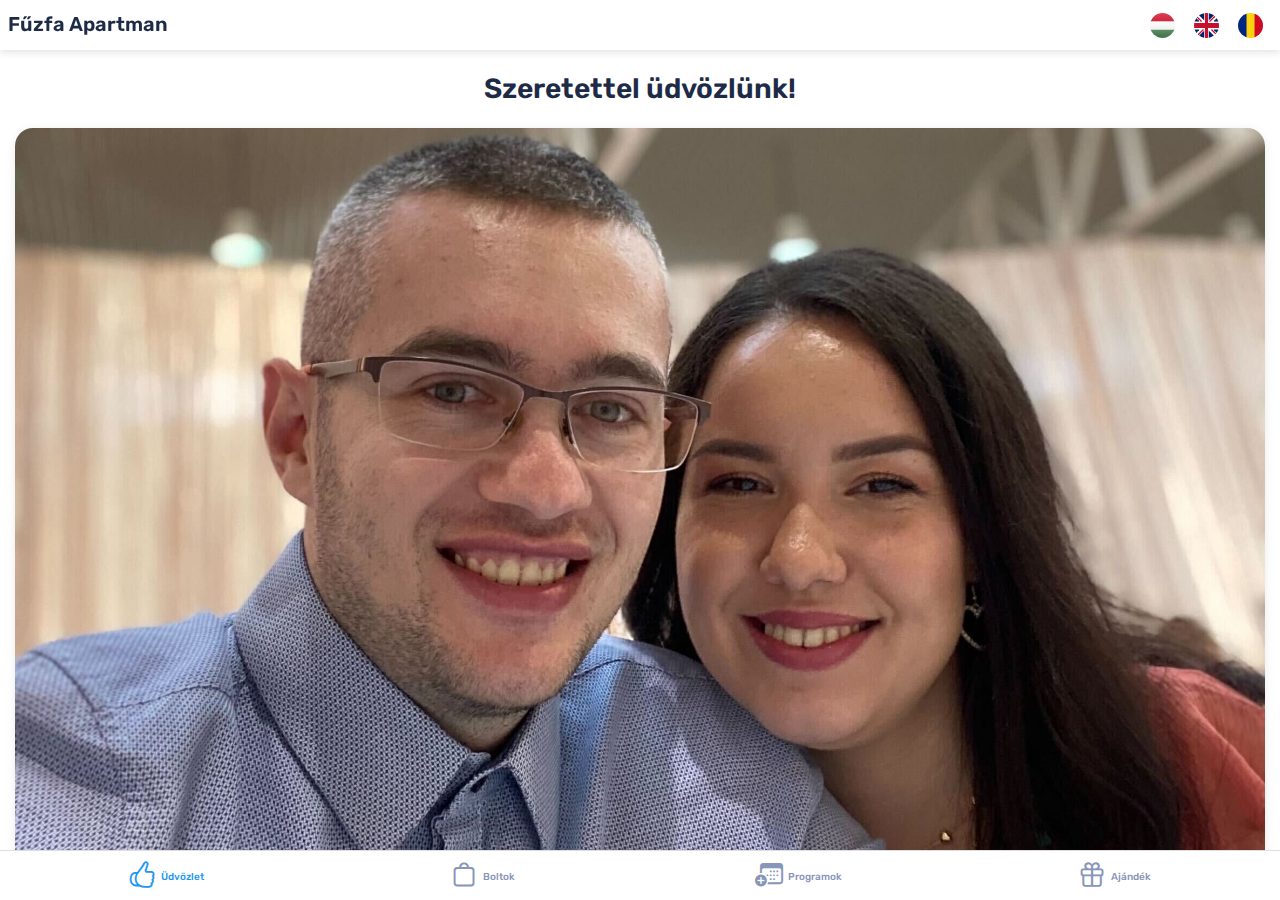
==== index.html @ 19e5b4a8 "multilang" ====
<!DOCTYPE html>
<html lang="en">
  <head>
    <meta charset="utf-8" />
    <meta
      name="viewport"
      content="width=device-width, initial-scale=1, maximum-scale=1, minimum-scale=1, viewport-fit=cover"
    />
    <meta name="apple-mobile-web-app-capable" content="yes" />
    <meta name="apple-mobile-web-app-status-bar-style" content="default" />
    <meta name="theme-color" content="#ffffff" />
    <!-- Your app title -->
    <title>Fűzfa Apartman</title>
    <link rel="stylesheet" href="css/framework7-bundle.css" />
    <link rel="stylesheet" href="css/framework7-icons.css" />
    <link rel="stylesheet" href="css/style.css" />
  </head>
  <body class="color-blue">
    <div id="app">
      <div class="views tabs">
        <div
          class="view view-main tab tab-active view-init"
          id="tab-1"
          id="home"
        >
          <div class="page">
            <div
              class="navbar"
              style="box-shadow: rgba(99, 99, 99, 0.2) 0px 2px 8px 0px"
            >
              <div class="navbar-bg"></div>
              <div class="navbar-inner">
                <div class="left">
                  <h3 class="changeName">Fűzfa Apartman</h3>
                </div>
                <div class="right langWrap">
                  <a
                    href="#"
                    class="link icon-only navbar-profile"
                    language="hungarian"
                  >
                    <img
                      style="height: 25px; width: 25px"
                      src="img/cards/flaghu.png"
                      alt=""
                    />
                  </a>
                  <a
                    href="#"
                    class="link icon-only navbar-profile"
                    language="english"
                  >
                    <img
                      style="height: 25px; width: 25px"
                      src="img/cards/flagen.webp"
                      alt=""
                    />
                  </a>
                  <a
                    href="#"
                    class="link icon-only navbar-profile"
                    language="romanian"
                  >
                    <img
                      style="height: 25px; width: 25px"
                      src="img/cards/flagro.png"
                      alt=""
                    />
                  </a>
                </div>
              </div>
            </div>

            <div class="page-content">
              <h1 style="text-align: center" class="welcomeTitle">
                Szeretettel üdvözlünk!
              </h1>
              <div class="card">
                <div class="card-image">
                  <img
                    src="img/cards/me.jpg"
                    alt=""
                    class="card-big-footer-image"
                  />
                </div>
                <div class="card-footer card-big-footer">
                  <p class="welcome_text1" style="margin: 0px">
                    Nagy öröm számunkra, hogy megérkeztetek. Mindent megteszünk
                    azért, hogy itt tartózkodásotok kellemes és emlékezetes
                    legyen. Köszönjük, hogy minket választottatok.
                  </p>
                  <br />
                  <p
                    class="welcome_text2"
                    style="margin: 0px; padding-top: 3px"
                  >
                    Legjobbakat kívánunk,
                  </p>
                  <p style="margin: 0px" class="welcome_text3">
                    Tünde és Jócó!
                  </p>
                </div>
              </div>
              <div class="card">
                <div class="card-footer card-big-footer">
                  <h2 class="checkInOut">Bejelentkezés és kijelentkezés</h2>
                  <p class="checkIn" style="margin: 0px; padding-top: 15px">
                    Bejelentkezés: 13:00-tól éjfélig
                  </p>
                  <p
                    class="checkOut"
                    style="margin: 0px !important; padding-top: 3px"
                  >
                    Kijelentkezés: 6:00 és 12:00 óra között
                  </p>
                  <p class="checkOut2" style="margin: 0px; padding-top: 11px">
                    Amennyiben a kijelentkezés után még maradnál, biztosítunk
                    csomagmegőrzési lehetőséget.
                  </p>
                </div>
              </div>
              <div class="card">
                <div class="card-footer card-big-footer">
                  <h2 class="list-title impInfo">Fontos tudnivalók</h2>
                  <p class="impInfo1">
                    Engedj meg, hogy megosszunk veled néhány hasznos
                    információt, hogy tartózkodásod még kényelmesebb legyen:
                  </p>
                  <h3 class="wifiInfo" style="margin: 0px !important">
                    WiFi Információk:
                  </h3>
                  <p class="wifiName" style="margin: 0px; padding-top: 3px">
                    Neve: Fuzfa Apartman
                  </p>
                  <p class="wifiPsw" style="margin: 0px">
                    Jelszó: fuzfaapartman2023
                  </p>

                  <h3
                    class="coldWater"
                    style="margin: 0px !important; padding-top: 16px"
                  >
                    Melegvíz használat:
                  </h3>
                  <p
                    class="coldWaterDesc"
                    style="margin: 0px; padding-top: 3px"
                  >
                    A melegvíz napkollektorokból érkezik. Amikor használni
                    szeretnéd, néhány percet várnod kell, hogy a víz meleg
                    legyen.
                  </p>
                  <h3
                    class="smokingTitle"
                    style="margin: 0px; padding-top: 16px"
                  >
                    Dohányzás:
                  </h3>
                  <p
                    class="smokingDescription"
                    style="margin: 0px; padding-top: 3px"
                  >
                    Ha dohányoznál, az erkélyen van erre lehetőség.
                  </p>
                </div>
              </div>
            </div>
          </div>
        </div>
        <div class="view view-init tab" id="tab-2">
          <div class="page">
            <div
              class="navbar"
              style="box-shadow: rgba(99, 99, 99, 0.2) 0px 2px 8px 0px"
            >
              <div class="navbar-bg"></div>
              <div class="navbar-inner">
                <div class="left">
                  <h3 class="changeName">Fűzfa Apartman</h3>
                </div>
                <div class="right langWrap">
                  <a
                    href="#"
                    class="link icon-only navbar-profile"
                    language="hungarian"
                  >
                    <img
                      style="height: 25px; width: 25px"
                      src="img/cards/flaghu.png"
                      alt=""
                    />
                  </a>
                  <a
                    href="#"
                    class="link icon-only navbar-profile"
                    language="english"
                  >
                    <img
                      style="height: 25px; width: 25px"
                      src="img/cards/flagen.webp"
                      alt=""
                    />
                  </a>
                  <a
                    href="#"
                    class="link icon-only navbar-profile"
                    language="romanian"
                  >
                    <img
                      style="height: 25px; width: 25px"
                      src="img/cards/flagro.png"
                      alt=""
                    />
                  </a>
                </div>
              </div>
            </div>

            <div class="page-content">
              <h1 class="sarkiTitle" style="text-align: center">
                Pár lépésre levő üzlet
              </h1>
              <div
                style="
                  border-radius: 19px;
                  box-shadow: rgba(149, 157, 165, 0.2) 0px 8px 24px;
                "
              >
                <div style="margin: 0px !important" class="movie-header">
                  <img src="img/cards/sarki2.png" alt="" class="movie-cover" />
                  <div class="movie-infos">
                    <div class="movie-block">
                      <i class="icon f7-icons">map_pin_ellipse</i>
                      <div class="movie-block-name sarkiType">Típus</div>
                      <div class="movie-block-text sarkiTypeName">Vegyes</div>
                    </div>
                    <div class="movie-block">
                      <i class="icon f7-icons">clock_fill</i>
                      <div class="movie-block-name timeWalk">Gyalog</div>
                      <div class="movie-block-text walkMin">2 perc</div>
                    </div>
                    <div class="movie-block">
                      <i class="icon f7-icons">star_fill</i>
                      <div class="movie-block-name sarkiRating">Értékelés</div>
                      <div class="movie-block-text">4.7</div>
                    </div>
                  </div>
                </div>
                <p
                  style="margin: 0px !important; padding: 15px"
                  class="sarkiDescription"
                >
                  A közvetlen közelünkben lévő vegyes üzlet egy kényelmes hely,
                  ahol széles választékban megtalálhatjuk mindennapi
                  szükségleteinket. Az üzletben friss élelmiszerek mellett
                  tisztítószerek, valamint szépségápolási termékek és italok is
                  rendelkezésünkre állnak.
                </p>
                <a
                  style="margin: 0px !important"
                  target="_blank"
                  href="https://www.google.com/maps/dir/46.7012078,25.507957/Sarki+%C3%9Czlet+--+%C3%96nkiszolg%C3%A1l%C3%B3,+Strada+Ciumani,+Joseni+537130/@46.700903,25.5058714,17.41z/data=!4m9!4m8!1m0!1m5!1m1!1s0x474aedd1cd731fd3:0x12633330c2064bd1!2m2!1d25.5066263!2d46.7004413!3e2?entry=ttu"
                  class="link external link-banner dark-theme-green link-chevron"
                >
                  <i class="icon f7-icons">map_pin_ellipse</i>
                  <div class="link-banner-text">
                    <div class="link-banner-title navigationTitle">
                      Útvonal tervezés
                    </div>
                    <div class="link-banner-subtitle navigationDesc">
                      Google térképen
                    </div>
                  </div>
                </a>
              </div>
              <h1
                class="favouriteRestaurants"
                style="padding-top: 15px; text-align: center"
              >
                Környékbeli ajánlott éttermek
              </h1>
              <div class="card">
                <div class="card-image">
                  <img
                    src="img/cards/palya.png"
                    alt=""
                    class="card-big-footer-image"
                    style="height: 230px !important"
                  />
                </div>
                <div class="card-footer card-big-footer">
                  <h2>Pálya Bisztró</h2>
                  <p style="margin: 0px !important; padding-top: 10px">
                    Legjobb hangulat, legfinomabb ételek, leggyorsabb
                    kiszolgálás! :)
                  </p>
                </div>
                <div class="ticket-fill ticket-image">
                  <img
                    src="img/cards/ticket-banner.jpg"
                    alt=""
                    class="ticket-image-bg"
                  />
                  <div class="ticket-text">Kedvezmény</div>
                  <div class="ticket-discount">-10%</div>
                  <div class="ticket-description">Minden étkezésre</div>
                </div>
                <p style="padding-left: 20px">
                  Kérjük, mutasd meg a pincérnek a fizetéskor, hogy
                  érvényesíteni tudjuk a kedvezményt.
                </p>
                <a
                  target="_blank"
                  href="https://www.google.com/maps/dir/46.7012078,25.507957/P%C3%A1lya+Bisztr%C3%B3,+Strada+Stadionului,+Gheorgheni/@46.7231229,25.5100493,13z/data=!3m1!4b1!4m9!4m8!1m0!1m5!1m1!1s0x474aed78ae555197:0x75488a777577dda8!2m2!1d25.5933338!2d46.7266957!3e0?entry=ttu"
                  class="link external link-banner dark-theme-green link-chevron"
                  style="margin-bottom: 0px !important"
                >
                  <i class="icon f7-icons">map_pin_ellipse</i>
                  <div class="link-banner-text">
                    <div class="link-banner-title navigationTitle">
                      Útvonal tervezés
                    </div>
                    <div class="link-banner-subtitle navigationDesc">
                      Google térképen
                    </div>
                  </div>
                </a>
              </div>
              <div class="card">
                <div class="card-image">
                  <img
                    src="img/cards/basa.jpeg"
                    alt=""
                    class="card-big-footer-image"
                    style="height: 230px !important"
                  />
                </div>
                <div class="card-footer card-big-footer">
                  <h2>Basa Fogadó</h2>
                  <p style="margin: 0px !important; padding-top: 10px">
                    A Basa Fogadó elkötelezetten őrzi a székely hagyományokat.
                  </p>
                </div>
                <a
                  target="_blank"
                  href="https://www.google.com/maps/dir/46.7012078,25.507957/P%C3%A1lya+Bisztr%C3%B3,+Strada+Stadionului,+Gheorgheni/@46.7231229,25.5100493,13z/data=!3m1!4b1!4m9!4m8!1m0!1m5!1m1!1s0x474aed78ae555197:0x75488a777577dda8!2m2!1d25.5933338!2d46.7266957!3e0?entry=ttu"
                  class="link external link-banner dark-theme-green link-chevron"
                  style="margin-bottom: 0px !important"
                >
                  <i class="icon f7-icons">map_pin_ellipse</i>
                  <div class="link-banner-text">
                    <div class="link-banner-title navigationTitle">
                      Útvonal tervezés
                    </div>
                    <div class="link-banner-subtitle navigationDesc">
                      Google térképen
                    </div>
                  </div>
                </a>
              </div>
              <h1 style="padding-top: 10px; text-align: center">Welness</h1>
              <div class="card">
                <div class="card-image">
                  <img
                    src="img/cards/weln.jpeg"
                    alt=""
                    class="card-big-footer-image"
                    style="height: 230px !important"
                  />
                </div>
                <h2 class="welnessGheorgheni" style="text-align: center">
                  Gyergyószentmiklósi uszoda
                </h2>
                <a
                  target="_blank"
                  href="https://www.google.com/maps/dir/46.7012078,25.507957/Gyergy%C3%B3szentmikl%C3%B3si+tanuszoda,+Strada+Ghindei+18-20,+Gheorgheni+535500/@46.7231229,25.5100492,13z/data=!3m1!4b1!4m9!4m8!1m0!1m5!1m1!1s0x474aedbb809c95d7:0xa84e11c000d1b1ec!2m2!1d25.5909758!2d46.7271933!3e0?entry=ttu"
                  class="link external link-banner dark-theme-green link-chevron"
                  style="margin-bottom: 0px !important"
                >
                  <i class="icon f7-icons">map_pin_ellipse</i>
                  <div class="link-banner-text">
                    <div class="link-banner-title navigationTitle">
                      Útvonal tervezés
                    </div>
                    <div class="link-banner-subtitle navigationDesc">
                      Google térképen
                    </div>
                  </div>
                </a>
              </div>
              <h1
                class="healthService"
                style="padding-top: 10px; text-align: center"
              >
                Egészségügyi szolgáltatások
              </h1>
              <div class="card">
                <div class="card-image">
                  <img
                    src="img/cards/surg.png"
                    alt=""
                    class="card-big-footer-image"
                    style="height: 230px !important"
                  />
                </div>
                <h2 class="mediucalCenterTitle" style="text-align: center">
                  Gyergyószentmiklósi Városi Kórház
                </h2>
                <a
                  target="_blank"
                  href="https://www.google.com/maps/dir/46.7012078,25.507957/Gyergy%C3%B3szentmikl%C3%B3si+V%C3%A1rosi+K%C3%B3rh%C3%A1z,+Bulevardul+Lacu+Rosu,+Gheorgheni+535500/@46.7232184,25.4706999,12z/data=!3m1!4b1!4m9!4m8!1m0!1m5!1m1!1s0x474aec9c2bb02523:0xaaa4a517186f65e3!2m2!1d25.6022926!2d46.7234873!3e0?entry=ttu"
                  class="link external link-banner dark-theme-green link-chevron"
                  style="margin-bottom: 0px !important"
                >
                  <i class="icon f7-icons">map_pin_ellipse</i>
                  <div class="link-banner-text">
                    <div class="link-banner-title navigationTitle">
                      Útvonal tervezés
                    </div>
                    <div class="link-banner-subtitle navigationDesc">
                      Google térképen
                    </div>
                  </div>
                </a>
              </div>
              <div class="card">
                <div class="card-image">
                  <img
                    src="img/cards/poli1.jpeg"
                    alt=""
                    class="card-big-footer-image"
                    style="height: 230px !important"
                  />
                </div>
                <h2 class="pharmacy" style="text-align: center">
                  Gyógyszertár
                </h2>
                <a
                  target="_blank"
                  href="https://www.google.com/maps/dir/46.7012078,25.507957/FARMACIA+POLI-MED-ANNA+JOSENI,+Strada+Gheorgheni,+Joseni/@46.7016475,25.5042561,17z/data=!3m1!4b1!4m9!4m8!1m0!1m5!1m1!1s0x474aed9827930ef9:0xe3a6755537779025!2m2!1d25.5057146!2d46.7018269!3e0?entry=ttu"
                  class="link external link-banner dark-theme-green link-chevron"
                  style="margin-bottom: 0px !important"
                >
                  <i class="icon f7-icons">map_pin_ellipse</i>
                  <div class="link-banner-text">
                    <div class="link-banner-title navigationTitle">
                      Útvonal tervezés
                    </div>
                    <div class="link-banner-subtitle navigationDesc">
                      Google térképen
                    </div>
                  </div>
                </a>
              </div>
              <div class="card">
                <div class="card-image">
                  <img
                    src="img/cards/poli2.jpeg"
                    alt=""
                    class="card-big-footer-image"
                    style="height: 230px !important"
                  />
                </div>
                <h2 class="pharmacy" style="text-align: center">
                  Gyógyszertár
                </h2>
                <a
                  target="_blank"
                  href="https://www.google.com/maps/dir/46.7012078,25.507957/Sanit+Farm,+Joseni/@46.7015148,25.5042863,18z/data=!3m1!4b1!4m9!4m8!1m0!1m5!1m1!1s0x474aec4be0a4e87b:0x6a391392cba6cf01!2m2!1d25.5032675!2d46.7009423!3e0?entry=ttu"
                  class="link external link-banner dark-theme-green link-chevron"
                  style="margin-bottom: 0px !important"
                >
                  <i class="icon f7-icons">map_pin_ellipse</i>
                  <div class="link-banner-text">
                    <div class="link-banner-title navigationTitle">
                      Útvonal tervezés
                    </div>
                    <div class="link-banner-subtitle navigationDesc">
                      Google térképen
                    </div>
                  </div>
                </a>
              </div>
            </div>
          </div>
        </div>
        <div class="view view-init tab" id="tab-3">
          <div class="page">
            <div class="page-content">
              <h1 style="text-align: center">Családi programajánló</h1>
              <div class="card">
                <div class="card-image">
                  <img
                    src="img/cards/medveles.png"
                    alt=""
                    class="card-big-footer-image"
                    style="height: 230px !important"
                  />
                </div>
                <div class="card-footer card-big-footer">
                  <h2 style="text-align: center">Medveles</h2>
                  <a
                    target="_blank"
                    href="http://www.medveles.eu"
                    class="button button-fill button-round color-dark external"
                  >
                    További információ
                    <i class="icon f7-icons">arrow_right</i>
                  </a>
                  <a
                    target="_blank"
                    href="https://www.medveles.eu/"
                    class="link external link-banner dark-theme-green link-chevron"
                    style="margin-bottom: 0px !important"
                  >
                    <i class="icon f7-icons">map_pin_ellipse</i>
                    <div class="link-banner-text">
                      <div class="link-banner-title">Útvonal tervezés</div>
                      <div class="link-banner-subtitle">Google térképen</div>
                    </div>
                  </a>
                </div>
              </div>
              <div class="card">
                <div class="card-image">
                  <img
                    src="img/cards/babusgato.jpeg"
                    alt=""
                    class="card-big-footer-image"
                    style="height: 230px !important"
                  />
                </div>
                <div class="card-footer card-big-footer">
                  <h2 style="text-align: center">Állatsimogató és Állatpark</h2>
                  <a
                    target="_blank"
                    href="https://www.facebook.com/people/Babusgat%C3%B3-%C3%81llatsimogat%C3%B3-%C3%A9s-%C3%81llatpark-Zetev%C3%A1ralj%C3%A1n/100067485452657/?ref=page_internal"
                    class="button button-fill button-round color-dark external"
                  >
                    További információ
                    <i class="icon f7-icons">arrow_right</i>
                  </a>
                  <a
                    target="_blank"
                    href="https://www.google.com/maps/dir/46.7012078,25.507957/Babusgat%C3%B3+%C3%81llatsimogat%C3%B3+%C3%A9s+%C3%81llatpark,+DJ138,+Sub+Cetate/@46.560855,25.3099898,11z/data=!3m1!4b1!4m9!4m8!1m0!1m5!1m1!1s0x474b1fa38ed80661:0xe561b7ee1fed5480!2m2!1d25.3795171!2d46.4207367!3e0?entry=ttu"
                    class="link external link-banner dark-theme-green link-chevron"
                    style="margin-bottom: 0px !important"
                  >
                    <i class="icon f7-icons">map_pin_ellipse</i>
                    <div class="link-banner-text">
                      <div class="link-banner-title">Útvonal tervezés</div>
                      <div class="link-banner-subtitle">Google térképen</div>
                    </div>
                  </a>
                </div>
              </div>
              <div class="card">
                <div class="card-image">
                  <img
                    src="img/cards/bob.jpeg"
                    alt=""
                    class="card-big-footer-image"
                    style="height: 230px !important"
                  />
                </div>
                <div class="card-footer card-big-footer">
                  <h2 style="text-align: center">Bobpálya</h2>
                  <a
                    target="_blank"
                    href="https://www.facebook.com/boblacurosu"
                    class="button button-fill button-round color-dark external"
                  >
                    További információ
                    <i class="icon f7-icons">arrow_right</i>
                  </a>
                  <a
                    target="_blank"
                    href="https://www.google.com/maps/dir/46.7012078,25.507957/Bob+Lacu+Rosu,+Lacu+Roșu/@46.7418264,25.4625236,11z/data=!3m1!4b1!4m9!4m8!1m0!1m5!1m1!1s0x474a950fa8c4b957:0xe520027114ee003!2m2!1d25.7514375!2d46.7798125!3e0?entry=ttu"
                    class="link external link-banner dark-theme-green link-chevron"
                    style="margin-bottom: 0px !important"
                  >
                    <i class="icon f7-icons">map_pin_ellipse</i>
                    <div class="link-banner-text">
                      <div class="link-banner-title">Útvonal tervezés</div>
                      <div class="link-banner-subtitle">Google térképen</div>
                    </div>
                  </a>
                </div>
              </div>
              <div class="card">
                <div class="card-image">
                  <img
                    src="img/cards/lolo.jpeg"
                    alt=""
                    class="card-big-footer-image"
                    style="height: 230px !important"
                  />
                </div>
                <div class="card-footer card-big-footer">
                  <h2 style="text-align: center">Kalandpark</h2>
                  <a
                    target="_blank"
                    href="https://lolopark.ro/hu/"
                    class="button button-fill button-round color-dark external"
                  >
                    További információ
                    <i class="icon f7-icons">arrow_right</i>
                  </a>
                  <a
                    target="_blank"
                    href="https://www.google.com/maps/dir/46.7012078,25.507957/LOLO+Park+Resort,+Lacu+Roșu/@46.7462266,25.4840468,11z/data=!3m1!4b1!4m9!4m8!1m0!1m5!1m1!1s0x474a9768e570484b:0xe4fdc688eaeaf57e!2m2!1d25.7904589!2d46.791483!3e0?entry=ttu"
                    class="link external link-banner dark-theme-green link-chevron"
                    style="margin-bottom: 0px !important"
                  >
                    <i class="icon f7-icons">map_pin_ellipse</i>
                    <div class="link-banner-text">
                      <div class="link-banner-title">Útvonal tervezés</div>
                      <div class="link-banner-subtitle">Google térképen</div>
                    </div>
                  </a>
                </div>
              </div>
              <div class="card">
                <div class="card-image">
                  <img
                    src="img/cards/gokart.jpeg"
                    alt=""
                    class="card-big-footer-image"
                    style="height: 230px !important"
                  />
                </div>
                <div class="card-footer card-big-footer">
                  <h2 style="text-align: center">Gokart</h2>
                  <a
                    target="_blank"
                    href="https://www.facebook.com/zetekarting/"
                    class="button button-fill button-round color-dark external"
                  >
                    További információ
                    <i class="icon f7-icons">arrow_right</i>
                  </a>
                  <a
                    target="_blank"
                    href="https://www.google.com/maps/dir/46.7012078,25.507957/Zete+Karting,+Sub+Cetate,+Zetea/@46.563751,25.3135248,11z/data=!3m1!4b1!4m9!4m8!1m0!1m5!1m1!1s0x474b1f05e5a80c3b:0x7d8d46e4bd6a2f3!2m2!1d25.3894487!2d46.4257939!3e0?entry=ttu"
                    class="link external link-banner dark-theme-green link-chevron"
                    style="margin-bottom: 0px !important"
                  >
                    <i class="icon f7-icons">map_pin_ellipse</i>
                    <div class="link-banner-text">
                      <div class="link-banner-title">Útvonal tervezés</div>
                      <div class="link-banner-subtitle">Google térképen</div>
                    </div>
                  </a>
                </div>
              </div>
              <h1 style="text-align: center">Kulturális látnivalók</h1>
              <div class="card">
                <div class="card-image">
                  <img
                    src="img/cards/templom.jpeg"
                    alt=""
                    class="card-big-footer-image"
                    style="height: 230px !important"
                  />
                </div>
                <div class="card-footer card-big-footer">
                  <h2 style="text-align: center">Gyergyóalfalvi templom</h2>
                  <a
                    href="/alfalvi-templom/"
                    class="button button-fill button-round color-dark"
                  >
                    Tovább olvasom
                    <i class="icon f7-icons">arrow_right</i>
                  </a>
                  <a
                    target="_blank"
                    href="https://www.google.com/maps/dir/46.7012078,25.507957/46.7006057,25.503091/@46.700568,25.5031636,17.15z/data=!4m2!4m1!3e2?entry=ttu"
                    class="link external link-banner dark-theme-green link-chevron"
                    style="margin-bottom: 0px !important"
                  >
                    <i class="icon f7-icons">map_pin_ellipse</i>
                    <div class="link-banner-text">
                      <div class="link-banner-title">Útvonal tervezés</div>
                      <div class="link-banner-subtitle">Google térképen</div>
                    </div>
                  </a>
                </div>
              </div>
              <div class="card">
                <div class="card-image">
                  <img
                    src="img/cards/laz.jpeg"
                    alt=""
                    class="card-big-footer-image"
                    style="height: 230px !important"
                  />
                </div>
                <div class="card-footer card-big-footer">
                  <h2 style="text-align: center">Lázár kastély</h2>
                  <a
                    href="/lazar-kastely/"
                    class="button button-fill button-round color-dark"
                  >
                    Tovább olvasom
                    <i class="icon f7-icons">arrow_right</i>
                  </a>
                  <a
                    target="_blank"
                    href="https://www.google.com/maps/dir/46.7012078,25.507957/L%C3%A1z%C3%A1r+Kast%C3%A9ly,+L%C4%83zarea/@46.725158,25.4982936,14z/data=!3m1!4b1!4m9!4m8!1m0!1m5!1m1!1s0x474aed40161b2619:0xf6f0ed61417b2f77!2m2!1d25.5304983!2d46.7491115!3e0?entry=ttu"
                    class="link external link-banner dark-theme-green link-chevron"
                    style="margin-bottom: 0px !important"
                  >
                    <i class="icon f7-icons">map_pin_ellipse</i>
                    <div class="link-banner-text">
                      <div class="link-banner-title">Útvonal tervezés</div>
                      <div class="link-banner-subtitle">Google térképen</div>
                    </div>
                  </a>
                </div>
              </div>
              <div class="card">
                <div class="card-image">
                  <img
                    src="img/cards/csiktemp.jpeg"
                    alt=""
                    class="card-big-footer-image"
                    style="height: 230px !important"
                  />
                </div>
                <div class="card-footer card-big-footer">
                  <h2 style="text-align: center">Csíksomlyói Kegytemplom</h2>
                  <a
                    href="/csiksomlyoi-templom/"
                    class="button button-fill button-round color-dark"
                  >
                    Tovább olvasom
                    <i class="icon f7-icons">arrow_right</i>
                  </a>
                  <a
                    target="_blank"
                    href="https://www.google.com/maps/dir/46.7012078,25.507957/Cs%C3%ADksomly%C3%B3i+kegytemplom,+Strada+Sz%C3%A9k,+Miercurea+Ciuc/@46.5494855,25.3358263,10z/data=!3m1!4b1!4m9!4m8!1m0!1m5!1m1!1s0x474ad5ed7389df25:0xec324774b99eb0be!2m2!1d25.8250097!2d46.3786333!3e0?entry=ttu"
                    class="link external link-banner dark-theme-green link-chevron"
                    style="margin-bottom: 0px !important"
                  >
                    <i class="icon f7-icons">map_pin_ellipse</i>
                    <div class="link-banner-text">
                      <div class="link-banner-title">Útvonal tervezés</div>
                      <div class="link-banner-subtitle">Google térképen</div>
                    </div>
                  </a>
                </div>
              </div>
              <h1 style="text-align: center">Természeti csodák</h1>
              <div class="card">
                <div class="card-image">
                  <img
                    src="img/cards/gyilkto.jpeg"
                    alt=""
                    class="card-big-footer-image"
                    style="height: 230px !important"
                  />
                </div>
                <div class="card-footer card-big-footer">
                  <h2 style="text-align: center">Gyilkostó</h2>
                  <a
                    href="/gyilkos-to/"
                    class="button button-fill button-round color-dark"
                  >
                    Tovább olvasom
                    <i class="icon f7-icons">arrow_right</i>
                  </a>
                  <a
                    target="_blank"
                    href="https://www.google.com/maps/dir/46.7012078,25.507957/Gyilkos-t%C3%B3/@46.7454622,25.4823816,11z/data=!3m1!4b1!4m9!4m8!1m0!1m5!1m1!1s0x474a95e2cc334d57:0x57aa7b63bf4008fa!2m2!1d25.7865587!2d46.7899532!3e0?entry=ttu"
                    class="link external link-banner dark-theme-green link-chevron"
                    style="margin-bottom: 0px !important"
                  >
                    <i class="icon f7-icons">map_pin_ellipse</i>
                    <div class="link-banner-text">
                      <div class="link-banner-title">Útvonal tervezés</div>
                      <div class="link-banner-subtitle">Google térképen</div>
                    </div>
                  </a>
                </div>
              </div>
              <div class="card">
                <div class="card-image">
                  <img
                    src="img/cards/annato.jpeg"
                    alt=""
                    class="card-big-footer-image"
                    style="height: 230px !important"
                  />
                </div>
                <div class="card-footer card-big-footer">
                  <h2 style="text-align: center">Szent Anna Tó</h2>
                  <a
                    href="/szent-anna-to/"
                    class="button button-fill button-round color-dark"
                  >
                    Tovább olvasom
                    <i class="icon f7-icons">arrow_right</i>
                  </a>
                  <a
                    target="_blank"
                    href="https://www.google.com/maps/dir/46.7012078,25.507957/Szent+Anna-t%C3%B3/@46.4076318,24.9806177,9z/data=!3m1!4b1!4m9!4m8!1m0!1m5!1m1!1s0x40b4cf226c08fed5:0x506ccb7c82fde2c3!2m2!1d25.8876047!2d46.1265204!3e0?entry=ttu"
                    class="link external link-banner dark-theme-green link-chevron"
                    style="margin-bottom: 0px !important"
                  >
                    <i class="icon f7-icons">map_pin_ellipse</i>
                    <div class="link-banner-text">
                      <div class="link-banner-title">Útvonal tervezés</div>
                      <div class="link-banner-subtitle">Google térképen</div>
                    </div>
                  </a>
                </div>
              </div>
              <div class="card">
                <div class="card-image">
                  <img
                    src="img/cards/sugo_barlang.jpg.png"
                    alt=""
                    class="card-big-footer-image"
                    style="height: 230px !important"
                  />
                </div>
                <div class="card-footer card-big-footer">
                  <h2 style="text-align: center">Súgó-barlang</h2>
                  <a
                    href="/sugo-barlang/"
                    class="button button-fill button-round color-dark"
                  >
                    Tovább olvasom
                    <i class="icon f7-icons">arrow_right</i>
                  </a>
                  <a
                    target="_blank"
                    href="https://www.google.com/maps/dir/46.7012078,25.507957/Pe%C5%9Ftera+%C5%9Eug%C4%83u+-+S%C3%BAg%C3%B3-barlang/@46.691327,25.4239669,11z/data=!3m1!4b1!4m9!4m8!1m0!1m5!1m1!1s0x474aea65f991fbbb:0x64ea7416051ea49!2m2!1d25.6735468!2d46.6821118!3e0?entry=ttu"
                    class="link external link-banner dark-theme-green link-chevron"
                    style="margin-bottom: 0px !important"
                  >
                    <i class="icon f7-icons">map_pin_ellipse</i>
                    <div class="link-banner-text">
                      <div class="link-banner-title">Útvonal tervezés</div>
                      <div class="link-banner-subtitle">Google térképen</div>
                    </div>
                  </a>
                </div>
              </div>
              <div class="card">
                <div class="card-image">
                  <img
                    src="img/cards/medveto.png"
                    alt=""
                    class="card-big-footer-image"
                    style="height: 230px !important"
                  />
                </div>
                <div class="card-footer card-big-footer">
                  <h2 style="text-align: center">
                    Medve-tó és Parajdi sóbánya
                  </h2>
                  <a
                    href="/medve-to/"
                    class="button button-fill button-round color-dark"
                  >
                    Tovább olvasom
                    <i class="icon f7-icons">arrow_right</i>
                  </a>
                  <a
                    target="_blank"
                    href="https://www.google.com/maps/dir/46.7012078,25.507957/Parajdi+S%C3%B3b%C3%A1nya,+Strada+Minei,+Praid/@46.6267153,24.9844724,10z/data=!3m1!4b1!4m9!4m8!1m0!1m5!1m1!1s0x474afe3481553b9b:0x86ed295f62b79ad6!2m2!1d25.1205556!2d46.5508333!3e0?entry=ttu"
                    class="link external link-banner dark-theme-green link-chevron"
                    style="margin-bottom: 0px !important"
                  >
                    <i class="icon f7-icons">map_pin_ellipse</i>
                    <div class="link-banner-text">
                      <div class="link-banner-title">Útvonal tervezés</div>
                      <div class="link-banner-subtitle">Google térképen</div>
                    </div>
                  </a>
                </div>
              </div>
            </div>
          </div>
        </div>
        <div class="view view-init tab" id="tab-4">
          <div class="page">
            <div class="page-content">
              <h1 style="text-align: center">Ajándék</h1>
              <div class="information-block">
                <img src="img/cards/offer.png" alt="" />
                <h2>Kedvezmény!</h2>
                <p>
                  Fedezd fel az új lehetőséget, hogy te lehess az, aki kedves
                  ismerőseit a legjobb élményekhez vezeti! <br />Ha Te ajánlod
                  barátaidnak, hogy apartmanunkba látogassanak el, és ők az
                  ajánlásodra érkeznek, akkor neked a következő foglaláskor
                  10%-os kedvezmény jár. :)
                </p>
              </div>
              <hr />
              <div class="card">
                <div class="card-image">
                  <img
                    src="img/cards/coffegft.png"
                    alt=""
                    class="card-big-footer-image"
                  />
                </div>
                <div class="card-footer card-big-footer">
                  <h2 style="text-align: center">Frissítő ajándékok</h2>
                  <p style="text-align: center">
                    Ahogy megérkeztek hozzánk, azonnal érezni fogjátok, hogy
                    gondoskodunk kényelmetekről. Ajándékba kapjátok tőlünk egy
                    frissítő palack vizet, hogy mindig hidratáltak maradhassatok
                    az utazás során. Ezen felül mindenkit megvendégelünk egy
                    kávé kapszulával is, hiszen tudjuk, hogy az utazás fárasztó,
                    és egy jó kávé mindig jól jön a felébredéshez és a
                    feltöltődéshez. Üdvözöljük titeket a kényelem és a
                    figyelmesség világában!
                  </p>
                </div>
              </div>
            </div>
          </div>
        </div>
        <div class="toolbar tabbar tabbar-icons toolbar-bottom">
          <div class="toolbar-inner">
            <a href="#tab-1" class="tab-link tab-link-active">
              <i class="icon f7-icons">hand_thumbsup</i>
              <span class="tabbar-label menuWelcome menuWelcome2"
                >Üdvözlet</span
              >
            </a>
            <a href="#tab-2" class="tab-link">
              <i class="icon f7-icons">bag</i>
              <span class="tabbar-label menuShopping menuShopping2"
                >Boltok</span
              >
            </a>
            <a href="#tab-3" class="tab-link">
              <i class="icon f7-icons">calendar_badge_plus</i>
              <span class="tabbar-label menuPrograms menuPrograms2"
                >Programok</span
              >
            </a>
            <a href="#tab-4" class="tab-link">
              <i class="icon f7-icons">gift</i>
              <span class="tabbar-label menuGift menuGift2">Ajándék</span>
            </a>
          </div>
        </div>
      </div>
    </div>
    <script src="js/framework7-bundle.js"></script>
    <script src="js/app.js"></script>
    <script src="js/multilang.js"></script>
    <!-- <script src="js/multilang2.js"></script> -->
  </body>
</html>
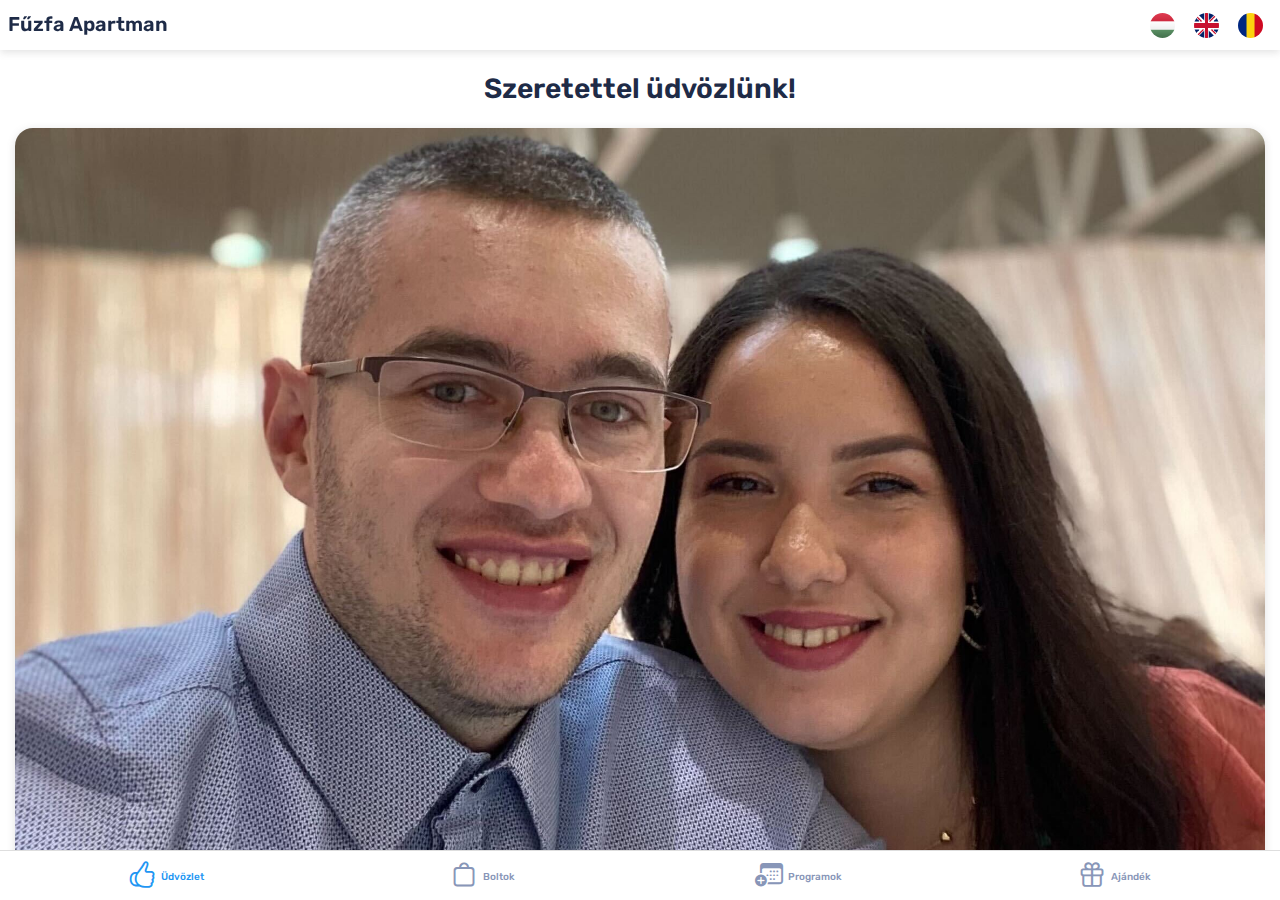
==== commit 0019dbae: "multilang" ====
--- a/index.html
+++ b/index.html
@@ -75,7 +75,10 @@
               <h1 style="text-align: center" class="welcomeTitle">
                 Szeretettel üdvözlünk!
               </h1>
-              <div class="card">
+              <div
+                class="card"
+                style="box-shadow: rgba(99, 99, 99, 0.2) 0px 2px 8px 0px"
+              >
                 <div class="card-image">
                   <img
                     src="img/cards/me.jpg"
@@ -101,7 +104,10 @@
                   </p>
                 </div>
               </div>
-              <div class="card">
+              <div
+                class="card"
+                style="box-shadow: rgba(99, 99, 99, 0.2) 0px 2px 8px 0px"
+              >
                 <div class="card-footer card-big-footer">
                   <h2 class="checkInOut">Bejelentkezés és kijelentkezés</h2>
                   <p class="checkIn" style="margin: 0px; padding-top: 15px">
@@ -119,7 +125,10 @@
                   </p>
                 </div>
               </div>
-              <div class="card">
+              <div
+                class="card"
+                style="box-shadow: rgba(99, 99, 99, 0.2) 0px 2px 8px 0px"
+              >
                 <div class="card-footer card-big-footer">
                   <h2 class="list-title impInfo">Fontos tudnivalók</h2>
                   <p class="impInfo1">
@@ -256,8 +265,15 @@
                   tisztítószerek, valamint szépségápolási termékek és italok is
                   rendelkezésünkre állnak.
                 </p>
+                <div class="card-image">
+                  <img src="img/cards/sarkimap.png" alt="" />
+                </div>
                 <a
-                  style="margin: 0px !important"
+                  style="
+                    margin: 0px !important;
+                    border-top-left-radius: 0px;
+                    border-top-right-radius: 0px;
+                  "
                   target="_blank"
                   href="https://www.google.com/maps/dir/46.7012078,25.507957/Sarki+%C3%9Czlet+--+%C3%96nkiszolg%C3%A1l%C3%B3,+Strada+Ciumani,+Joseni+537130/@46.700903,25.5058714,17.41z/data=!4m9!4m8!1m0!1m5!1m1!1s0x474aedd1cd731fd3:0x12633330c2064bd1!2m2!1d25.5066263!2d46.7004413!3e2?entry=ttu"
                   class="link external link-banner dark-theme-green link-chevron"
@@ -279,7 +295,10 @@
               >
                 Környékbeli ajánlott éttermek
               </h1>
-              <div class="card">
+              <div
+                class="card"
+                style="box-shadow: rgba(99, 99, 99, 0.2) 0px 2px 8px 0px"
+              >
                 <div class="card-image">
                   <img
                     src="img/cards/palya.png"
@@ -326,7 +345,7 @@
                   </div>
                 </a>
               </div>
-              <div class="card">
+              <!-- <div class="card" style="box-shadow: rgba(99, 99, 99, 0.2) 0px 2px 8px 0px;">
                 <div class="card-image">
                   <img
                     src="img/cards/basa.jpeg"
@@ -357,9 +376,12 @@
                     </div>
                   </div>
                 </a>
-              </div>
+              </div> -->
               <h1 style="padding-top: 10px; text-align: center">Welness</h1>
-              <div class="card">
+              <div
+                class="card"
+                style="box-shadow: rgba(99, 99, 99, 0.2) 0px 2px 8px 0px"
+              >
                 <div class="card-image">
                   <img
                     src="img/cards/weln.jpeg"
@@ -394,7 +416,10 @@
               >
                 Egészségügyi szolgáltatások
               </h1>
-              <div class="card">
+              <div
+                class="card"
+                style="box-shadow: rgba(99, 99, 99, 0.2) 0px 2px 8px 0px"
+              >
                 <div class="card-image">
                   <img
                     src="img/cards/surg.png"
@@ -423,7 +448,10 @@
                   </div>
                 </a>
               </div>
-              <div class="card">
+              <div
+                class="card"
+                style="box-shadow: rgba(99, 99, 99, 0.2) 0px 2px 8px 0px"
+              >
                 <div class="card-image">
                   <img
                     src="img/cards/poli1.jpeg"
@@ -452,7 +480,10 @@
                   </div>
                 </a>
               </div>
-              <div class="card">
+              <div
+                class="card"
+                style="box-shadow: rgba(99, 99, 99, 0.2) 0px 2px 8px 0px"
+              >
                 <div class="card-image">
                   <img
                     src="img/cards/poli2.jpeg"
@@ -486,9 +517,60 @@
         </div>
         <div class="view view-init tab" id="tab-3">
           <div class="page">
+            <div
+              class="navbar"
+              style="box-shadow: rgba(99, 99, 99, 0.2) 0px 2px 8px 0px"
+            >
+              <div class="navbar-bg"></div>
+              <div class="navbar-inner">
+                <div class="left">
+                  <h3 class="changeName">Fűzfa Apartman</h3>
+                </div>
+                <div class="right langWrap">
+                  <a
+                    href="#"
+                    class="link icon-only navbar-profile"
+                    language="hungarian"
+                  >
+                    <img
+                      style="height: 25px; width: 25px"
+                      src="img/cards/flaghu.png"
+                      alt=""
+                    />
+                  </a>
+                  <a
+                    href="#"
+                    class="link icon-only navbar-profile"
+                    language="english"
+                  >
+                    <img
+                      style="height: 25px; width: 25px"
+                      src="img/cards/flagen.webp"
+                      alt=""
+                    />
+                  </a>
+                  <a
+                    href="#"
+                    class="link icon-only navbar-profile"
+                    language="romanian"
+                  >
+                    <img
+                      style="height: 25px; width: 25px"
+                      src="img/cards/flagro.png"
+                      alt=""
+                    />
+                  </a>
+                </div>
+              </div>
+            </div>
             <div class="page-content">
-              <h1 style="text-align: center">Családi programajánló</h1>
-              <div class="card">
+              <h1 class="programsTitle" style="text-align: center">
+                Programajánló
+              </h1>
+              <div
+                class="card"
+                style="box-shadow: rgba(99, 99, 99, 0.2) 0px 2px 8px 0px"
+              >
                 <div class="card-image">
                   <img
                     src="img/cards/medveles.png"
@@ -504,7 +586,7 @@
                     href="http://www.medveles.eu"
                     class="button button-fill button-round color-dark external"
                   >
-                    További információ
+                    <span class="programInfBtn">További információ</span>
                     <i class="icon f7-icons">arrow_right</i>
                   </a>
                   <a
@@ -515,13 +597,20 @@
                   >
                     <i class="icon f7-icons">map_pin_ellipse</i>
                     <div class="link-banner-text">
-                      <div class="link-banner-title">Útvonal tervezés</div>
-                      <div class="link-banner-subtitle">Google térképen</div>
-                    </div>
-                  </a>
-                </div>
-              </div>
-              <div class="card">
+                      <div class="link-banner-title navigationTitle">
+                        Útvonal tervezés
+                      </div>
+                      <div class="link-banner-subtitle navigationDesc">
+                        Google térképen
+                      </div>
+                    </div>
+                  </a>
+                </div>
+              </div>
+              <div
+                class="card"
+                style="box-shadow: rgba(99, 99, 99, 0.2) 0px 2px 8px 0px"
+              >
                 <div class="card-image">
                   <img
                     src="img/cards/babusgato.jpeg"
@@ -537,7 +626,7 @@
                     href="https://www.facebook.com/people/Babusgat%C3%B3-%C3%81llatsimogat%C3%B3-%C3%A9s-%C3%81llatpark-Zetev%C3%A1ralj%C3%A1n/100067485452657/?ref=page_internal"
                     class="button button-fill button-round color-dark external"
                   >
-                    További információ
+                    <span class="programInfBtn">További információ</span>
                     <i class="icon f7-icons">arrow_right</i>
                   </a>
                   <a
@@ -548,13 +637,20 @@
                   >
                     <i class="icon f7-icons">map_pin_ellipse</i>
                     <div class="link-banner-text">
-                      <div class="link-banner-title">Útvonal tervezés</div>
-                      <div class="link-banner-subtitle">Google térképen</div>
-                    </div>
-                  </a>
-                </div>
-              </div>
-              <div class="card">
+                      <div class="link-banner-title navigationTitle">
+                        Útvonal tervezés
+                      </div>
+                      <div class="link-banner-subtitle navigationDesc">
+                        Google térképen
+                      </div>
+                    </div>
+                  </a>
+                </div>
+              </div>
+              <div
+                class="card"
+                style="box-shadow: rgba(99, 99, 99, 0.2) 0px 2px 8px 0px"
+              >
                 <div class="card-image">
                   <img
                     src="img/cards/bob.jpeg"
@@ -570,7 +666,7 @@
                     href="https://www.facebook.com/boblacurosu"
                     class="button button-fill button-round color-dark external"
                   >
-                    További információ
+                    <span class="programInfBtn">További információ</span>
                     <i class="icon f7-icons">arrow_right</i>
                   </a>
                   <a
@@ -581,13 +677,20 @@
                   >
                     <i class="icon f7-icons">map_pin_ellipse</i>
                     <div class="link-banner-text">
-                      <div class="link-banner-title">Útvonal tervezés</div>
-                      <div class="link-banner-subtitle">Google térképen</div>
-                    </div>
-                  </a>
-                </div>
-              </div>
-              <div class="card">
+                      <div class="link-banner-title navigationTitle">
+                        Útvonal tervezés
+                      </div>
+                      <div class="link-banner-subtitle navigationDesc">
+                        Google térképen
+                      </div>
+                    </div>
+                  </a>
+                </div>
+              </div>
+              <div
+                class="card"
+                style="box-shadow: rgba(99, 99, 99, 0.2) 0px 2px 8px 0px"
+              >
                 <div class="card-image">
                   <img
                     src="img/cards/lolo.jpeg"
@@ -603,7 +706,7 @@
                     href="https://lolopark.ro/hu/"
                     class="button button-fill button-round color-dark external"
                   >
-                    További információ
+                    <span class="programInfBtn">További információ</span>
                     <i class="icon f7-icons">arrow_right</i>
                   </a>
                   <a
@@ -614,13 +717,20 @@
                   >
                     <i class="icon f7-icons">map_pin_ellipse</i>
                     <div class="link-banner-text">
-                      <div class="link-banner-title">Útvonal tervezés</div>
-                      <div class="link-banner-subtitle">Google térképen</div>
-                    </div>
-                  </a>
-                </div>
-              </div>
-              <div class="card">
+                      <div class="link-banner-title navigationTitle">
+                        Útvonal tervezés
+                      </div>
+                      <div class="link-banner-subtitle navigationDesc">
+                        Google térképen
+                      </div>
+                    </div>
+                  </a>
+                </div>
+              </div>
+              <div
+                class="card"
+                style="box-shadow: rgba(99, 99, 99, 0.2) 0px 2px 8px 0px"
+              >
                 <div class="card-image">
                   <img
                     src="img/cards/gokart.jpeg"
@@ -636,7 +746,7 @@
                     href="https://www.facebook.com/zetekarting/"
                     class="button button-fill button-round color-dark external"
                   >
-                    További információ
+                    <span class="programInfBtn">További információ</span>
                     <i class="icon f7-icons">arrow_right</i>
                   </a>
                   <a
@@ -647,14 +757,21 @@
                   >
                     <i class="icon f7-icons">map_pin_ellipse</i>
                     <div class="link-banner-text">
-                      <div class="link-banner-title">Útvonal tervezés</div>
-                      <div class="link-banner-subtitle">Google térképen</div>
+                      <div class="link-banner-title navigationTitle">
+                        Útvonal tervezés
+                      </div>
+                      <div class="link-banner-subtitle navigationDesc">
+                        Google térképen
+                      </div>
                     </div>
                   </a>
                 </div>
               </div>
               <h1 style="text-align: center">Kulturális látnivalók</h1>
-              <div class="card">
+              <div
+                class="card"
+                style="box-shadow: rgba(99, 99, 99, 0.2) 0px 2px 8px 0px"
+              >
                 <div class="card-image">
                   <img
                     src="img/cards/templom.jpeg"
@@ -669,7 +786,8 @@
                     href="/alfalvi-templom/"
                     class="button button-fill button-round color-dark"
                   >
-                    Tovább olvasom
+                    <span class="readMoreBtn"> Tovább olvasom </span>
+
                     <i class="icon f7-icons">arrow_right</i>
                   </a>
                   <a
@@ -680,13 +798,20 @@
                   >
                     <i class="icon f7-icons">map_pin_ellipse</i>
                     <div class="link-banner-text">
-                      <div class="link-banner-title">Útvonal tervezés</div>
-                      <div class="link-banner-subtitle">Google térképen</div>
-                    </div>
-                  </a>
-                </div>
-              </div>
-              <div class="card">
+                      <div class="link-banner-title navigationTitle">
+                        Útvonal tervezés
+                      </div>
+                      <div class="link-banner-subtitle navigationDesc">
+                        Google térképen
+                      </div>
+                    </div>
+                  </a>
+                </div>
+              </div>
+              <div
+                class="card"
+                style="box-shadow: rgba(99, 99, 99, 0.2) 0px 2px 8px 0px"
+              >
                 <div class="card-image">
                   <img
                     src="img/cards/laz.jpeg"
@@ -701,7 +826,7 @@
                     href="/lazar-kastely/"
                     class="button button-fill button-round color-dark"
                   >
-                    Tovább olvasom
+                    <span class="readMoreBtn"> Tovább olvasom </span>
                     <i class="icon f7-icons">arrow_right</i>
                   </a>
                   <a
@@ -712,13 +837,20 @@
                   >
                     <i class="icon f7-icons">map_pin_ellipse</i>
                     <div class="link-banner-text">
-                      <div class="link-banner-title">Útvonal tervezés</div>
-                      <div class="link-banner-subtitle">Google térképen</div>
-                    </div>
-                  </a>
-                </div>
-              </div>
-              <div class="card">
+                      <div class="link-banner-title navigationTitle">
+                        Útvonal tervezés
+                      </div>
+                      <div class="link-banner-subtitle navigationDesc">
+                        Google térképen
+                      </div>
+                    </div>
+                  </a>
+                </div>
+              </div>
+              <div
+                class="card"
+                style="box-shadow: rgba(99, 99, 99, 0.2) 0px 2px 8px 0px"
+              >
                 <div class="card-image">
                   <img
                     src="img/cards/csiktemp.jpeg"
@@ -733,7 +865,7 @@
                     href="/csiksomlyoi-templom/"
                     class="button button-fill button-round color-dark"
                   >
-                    Tovább olvasom
+                    <span class="readMoreBtn"> Tovább olvasom </span>
                     <i class="icon f7-icons">arrow_right</i>
                   </a>
                   <a
@@ -744,14 +876,21 @@
                   >
                     <i class="icon f7-icons">map_pin_ellipse</i>
                     <div class="link-banner-text">
-                      <div class="link-banner-title">Útvonal tervezés</div>
-                      <div class="link-banner-subtitle">Google térképen</div>
+                      <div class="link-banner-title navigationTitle">
+                        Útvonal tervezés
+                      </div>
+                      <div class="link-banner-subtitle navigationDesc">
+                        Google térképen
+                      </div>
                     </div>
                   </a>
                 </div>
               </div>
               <h1 style="text-align: center">Természeti csodák</h1>
-              <div class="card">
+              <div
+                class="card"
+                style="box-shadow: rgba(99, 99, 99, 0.2) 0px 2px 8px 0px"
+              >
                 <div class="card-image">
                   <img
                     src="img/cards/gyilkto.jpeg"
@@ -766,7 +905,7 @@
                     href="/gyilkos-to/"
                     class="button button-fill button-round color-dark"
                   >
-                    Tovább olvasom
+                    <span class="readMoreBtn"> Tovább olvasom </span>
                     <i class="icon f7-icons">arrow_right</i>
                   </a>
                   <a
@@ -777,13 +916,20 @@
                   >
                     <i class="icon f7-icons">map_pin_ellipse</i>
                     <div class="link-banner-text">
-                      <div class="link-banner-title">Útvonal tervezés</div>
-                      <div class="link-banner-subtitle">Google térképen</div>
-                    </div>
-                  </a>
-                </div>
-              </div>
-              <div class="card">
+                      <div class="link-banner-title navigationTitle">
+                        Útvonal tervezés
+                      </div>
+                      <div class="link-banner-subtitle navigationDesc">
+                        Google térképen
+                      </div>
+                    </div>
+                  </a>
+                </div>
+              </div>
+              <div
+                class="card"
+                style="box-shadow: rgba(99, 99, 99, 0.2) 0px 2px 8px 0px"
+              >
                 <div class="card-image">
                   <img
                     src="img/cards/annato.jpeg"
@@ -798,7 +944,7 @@
                     href="/szent-anna-to/"
                     class="button button-fill button-round color-dark"
                   >
-                    Tovább olvasom
+                    <span class="readMoreBtn"> Tovább olvasom </span>
                     <i class="icon f7-icons">arrow_right</i>
                   </a>
                   <a
@@ -809,13 +955,20 @@
                   >
                     <i class="icon f7-icons">map_pin_ellipse</i>
                     <div class="link-banner-text">
-                      <div class="link-banner-title">Útvonal tervezés</div>
-                      <div class="link-banner-subtitle">Google térképen</div>
-                    </div>
-                  </a>
-                </div>
-              </div>
-              <div class="card">
+                      <div class="link-banner-title navigationTitle">
+                        Útvonal tervezés
+                      </div>
+                      <div class="link-banner-subtitle navigationDesc">
+                        Google térképen
+                      </div>
+                    </div>
+                  </a>
+                </div>
+              </div>
+              <div
+                class="card"
+                style="box-shadow: rgba(99, 99, 99, 0.2) 0px 2px 8px 0px"
+              >
                 <div class="card-image">
                   <img
                     src="img/cards/sugo_barlang.jpg.png"
@@ -830,7 +983,7 @@
                     href="/sugo-barlang/"
                     class="button button-fill button-round color-dark"
                   >
-                    Tovább olvasom
+                    <span class="readMoreBtn"> Tovább olvasom </span>
                     <i class="icon f7-icons">arrow_right</i>
                   </a>
                   <a
@@ -841,13 +994,20 @@
                   >
                     <i class="icon f7-icons">map_pin_ellipse</i>
                     <div class="link-banner-text">
-                      <div class="link-banner-title">Útvonal tervezés</div>
-                      <div class="link-banner-subtitle">Google térképen</div>
-                    </div>
-                  </a>
-                </div>
-              </div>
-              <div class="card">
+                      <div class="link-banner-title navigationTitle">
+                        Útvonal tervezés
+                      </div>
+                      <div class="link-banner-subtitle navigationDesc">
+                        Google térképen
+                      </div>
+                    </div>
+                  </a>
+                </div>
+              </div>
+              <div
+                class="card"
+                style="box-shadow: rgba(99, 99, 99, 0.2) 0px 2px 8px 0px"
+              >
                 <div class="card-image">
                   <img
                     src="img/cards/medveto.png"
@@ -864,7 +1024,7 @@
                     href="/medve-to/"
                     class="button button-fill button-round color-dark"
                   >
-                    Tovább olvasom
+                    <span class="readMoreBtn"> Tovább olvasom </span>
                     <i class="icon f7-icons">arrow_right</i>
                   </a>
                   <a
@@ -875,8 +1035,12 @@
                   >
                     <i class="icon f7-icons">map_pin_ellipse</i>
                     <div class="link-banner-text">
-                      <div class="link-banner-title">Útvonal tervezés</div>
-                      <div class="link-banner-subtitle">Google térképen</div>
+                      <div class="link-banner-title navigationTitle">
+                        Útvonal tervezés
+                      </div>
+                      <div class="link-banner-subtitle navigationDesc">
+                        Google térképen
+                      </div>
                     </div>
                   </a>
                 </div>
@@ -900,7 +1064,10 @@
                 </p>
               </div>
               <hr />
-              <div class="card">
+              <div
+                class="card"
+                style="box-shadow: rgba(99, 99, 99, 0.2) 0px 2px 8px 0px"
+              >
                 <div class="card-image">
                   <img
                     src="img/cards/coffegft.png"
